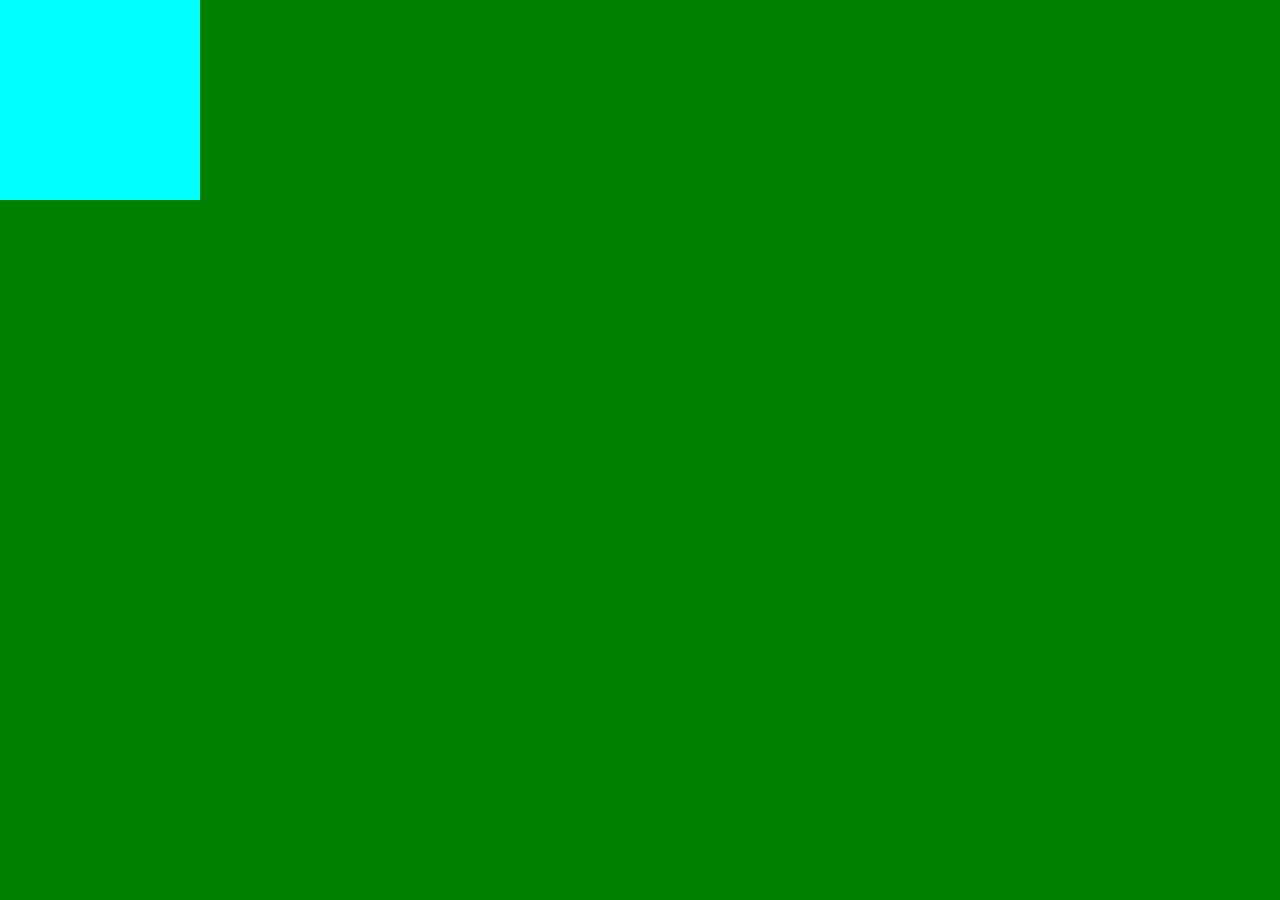
==== index.html @ 7a945b95 "a" ====
<!DOCTYPE html>
<html lang="pt-be">
<head>
    <meta charset="UTF-8">
    <meta http-equiv="X-UA-Compatible" content="IE=edge">
    <meta name="viewport" content="width=device-width, initial-scale=1.0">
    <link rel="shortcut icon" href="favicon.ico" type="image/x-icon">
    <title>Projeto Redes Sociais</title>
    <link rel="stylesheet" href="style.css">
</head>
<body>
    <main>
        <section class="container">

        </section>
        <section>

        </section>
    </main>
</body>
</html>
---- style.css ----
@charset "UTF-8";

*{
    margin: 0px;
    padding: 0px;
}

body{
    background-color: green;
    position: relative;
}

main{
    background-color: aqua;
    margin: center;
    width: 400px;
    height: 400px;
    position: absolute;
    transform: translate(-50%,-50%);
}
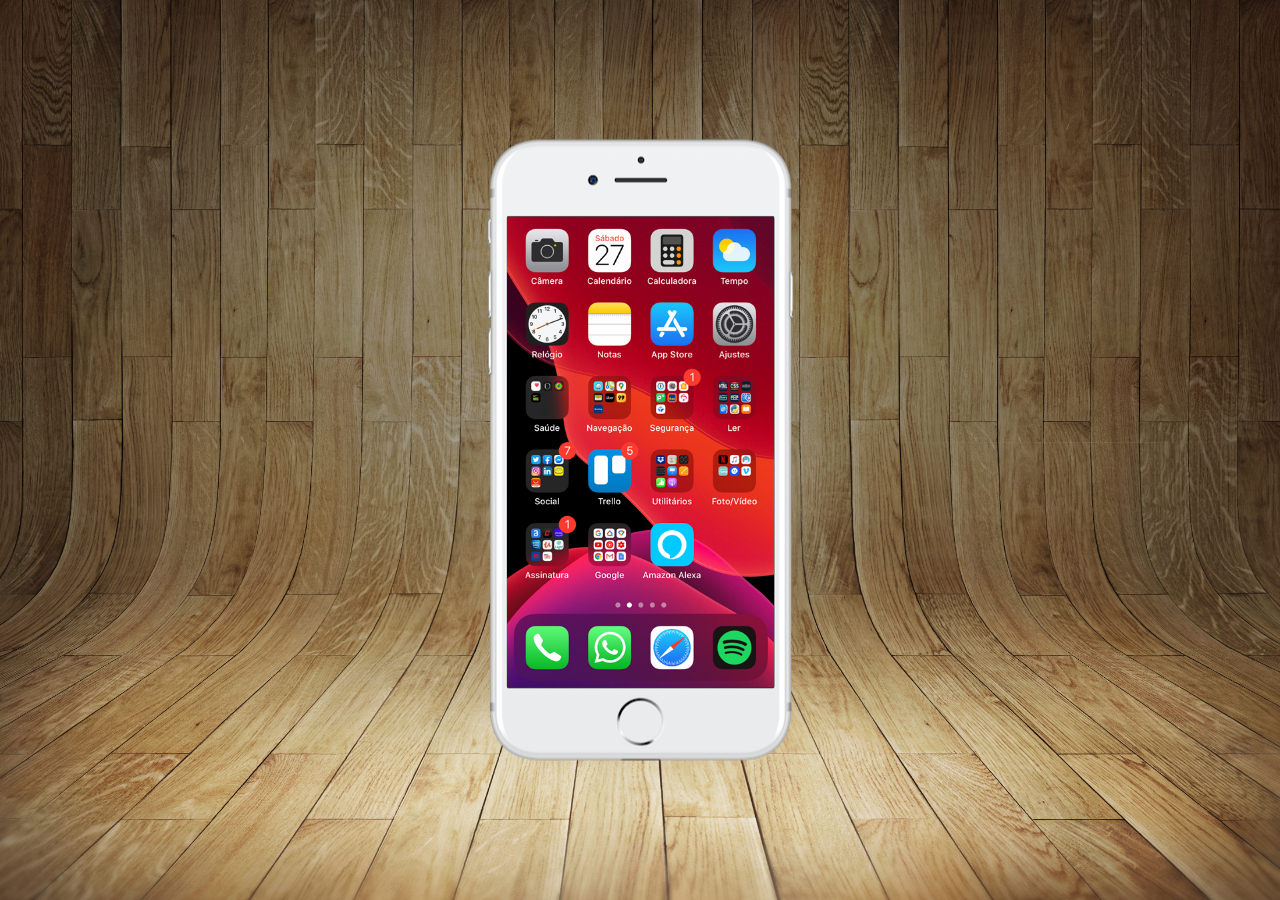
==== commit 6d9b383c: "projeto social 0.2" ====
--- a/index.html
+++ b/index.html
@@ -10,10 +10,10 @@
 </head>
 <body>
     <main>
-        <section class="container">
-
+        <section id="telefone">
+            <iframe src="home.html" frameborder="0" name="tela" id="tela"></iframe>
         </section>
-        <section>
+        <section id="redes">
 
         </section>
     </main>
--- a/style.css
+++ b/style.css
@@ -6,15 +6,31 @@
 }
 
 body{
-    background-color: green;
-    position: relative;
+    background: url(imagens/fundo-madeira.jpg) top center no-repeat;
+    background-size: cover;
 }
 
 main{
-    background-color: aqua;
-    margin: center;
-    width: 400px;
-    height: 400px;
+    height: 100vh;
+    position: relative;  
+}
+
+section#telefone{
+    background: url(imagens/frame-iphone.png) no-repeat;
+
+    height: 627px;
+    width: 310px;
+
     position: absolute;
+    top: 50%;
+    left: 50%;
     transform: translate(-50%,-50%);
+}
+
+iframe#tela{
+    position: relative;
+    top: 80px;
+    left: 22px;
+    height: 471px;
+    width: 267px;
 }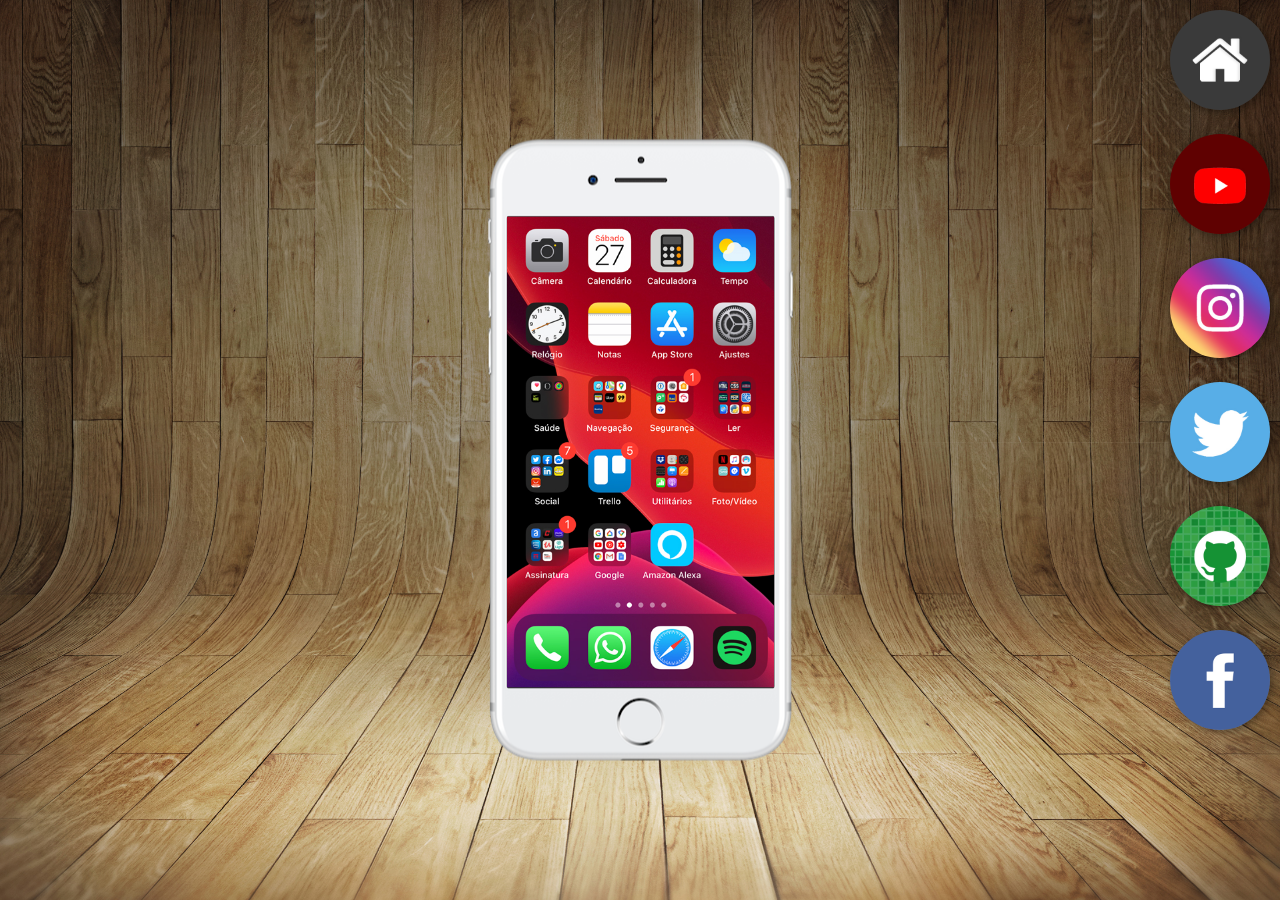
==== commit 23e4e06f: "projeto redes sociais completo" ====
--- a/index.html
+++ b/index.html
@@ -1,5 +1,5 @@
 <!DOCTYPE html>
-<html lang="pt-be">
+<html lang="pt-br">
 <head>
     <meta charset="UTF-8">
     <meta http-equiv="X-UA-Compatible" content="IE=edge">
@@ -14,7 +14,12 @@
             <iframe src="home.html" frameborder="0" name="tela" id="tela"></iframe>
         </section>
         <section id="redes">
-
+            <a href="home.html" target="tela"><img src="imagens/logo-home.jpg" alt="Home"></a><br>
+            <a href="youtube.html" target="tela"><img src="imagens/logo-youtube.jpg" alt="Youtube"></a><br>
+            <a href="instagram.html" target="tela"><img src="imagens/logo-instagram.jpg" alt="Intagram"></a><br>
+            <a href="twitter.html" target="tela"><img src="imagens/logo-twitter.jpg" alt="Twitter"></a><br>
+            <a href="github.html" target="tela"><img src="imagens/logo-github.jpg" alt="GitHub"></a><br>
+            <a href="facebook.html" target="tela"><img src="imagens/logo-facebook.jpg" alt="Facebook"></a>
         </section>
     </main>
 </body>
--- a/style.css
+++ b/style.css
@@ -33,4 +33,19 @@
     left: 22px;
     height: 471px;
     width: 267px;
+}
+
+section#redes{
+    text-align: right;
+}
+section#redes img {
+    width: 100px;
+    margin: 10px;
+    border-radius: 50%;
+    box-shadow: 2px 2px 8px rgba(0, 0, 0, 0.400);
+}
+section#redes img:hover{
+    transform: translate(-10%,-10%);
+    box-shadow: 5px 5px 14px rgb(0, 0, 0,0.400) ;
+    transition: transform .3;
 }